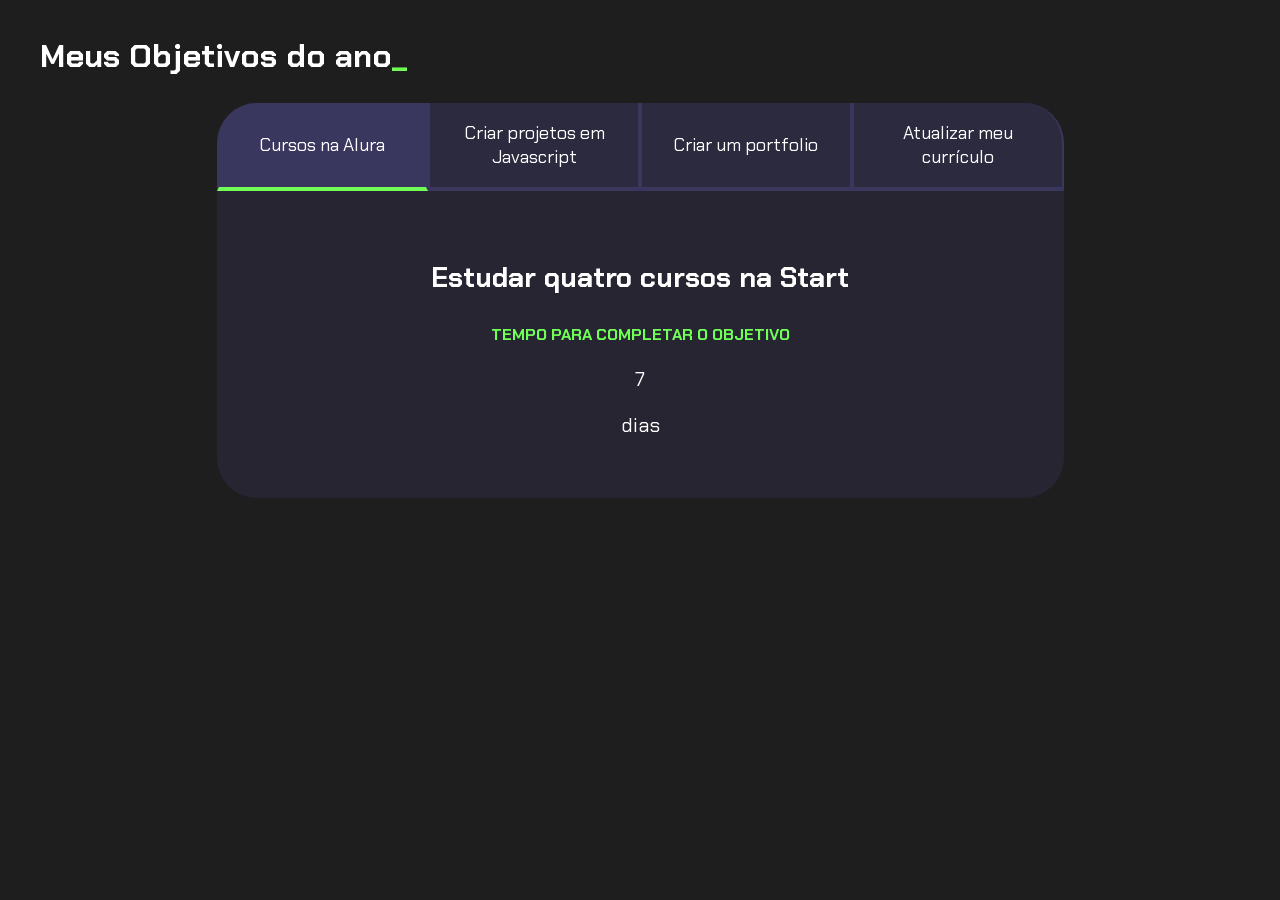
==== index.html @ e30d4508 "ssssssssssssssssssssss" ====
<!DOCTYPE html>
<html lang="pt-br">

<head>
    <meta charset="UTF-8">
    <meta name="viewport" content="width=device-width, initial-scale=1.0">
    <title>Meus objetivos do ano</title>
    <link rel="stylesheet" href="style.css">
</head>

<body>
    <section class="conteudo-principal">

        <h2 class="titulo-principal">Meus Objetivos do ano<span>_</span></h2>

        <div class="conteudo">

        <div class="botoes">
            <button class="botao ativo">Cursos na Alura</button>
            <button class="botao">Criar projetos em Javascript</button>
            <button class="botao">Criar um portfolio</button>
            <button class="botao">Atualizar meu currículo</button>
        </div>

        <div class = "abas-textos">

         <div class = "aba-conteudo ativo">
            <h3 class="aba-conteudo-titulo-principal">Estudar quatro cursos na Start</h3>
            <h4 class="aba-conteudo-titulo-secundario">Tempo para completar o objetivo</h4>
          <div class="contador">
           <div class="contador-digito">
            <p class="contador-digito-numero">7</p>
            <p class="contador-digito-texto">dias</p>

           </div>
        
         </div>

         <div class = "aba-conteudo">
            <h3 class="aba-conteudo-titulo-principal">Criar 5 projetos em JavaScript</h3>
            <h4 class="aba-conteudo-titulo-secundario">Tempo para completar o objetivo</h4>
            <div class="contador"></div>
         </div>

         <div class = "aba-conteudo">
            <h3 class="aba-conteudo-titulo-principal">Criar um portfólio com os meus 3 melhores projetos</h3>
            <h4 class="aba-conteudo-titulo-secundario">Tempo para completar o objetivo</h4>
            <div class="contador"></div>
         </div>

         <div class = "aba-conteudo">
            <h3 class="aba-conteudo-titulo-principal">Atualizar o meu currículo com os certificados da Start</h3>
            <h4 class="aba-conteudo-titulo-secundario">Tempo para completar o objetivo</h4>
            <div class="contador"></div>
         </div>
            
        </div>

        </div>

    </section>

   <script src="main.js"></script>
</body>

</html>
---- style.css ----
@import url('https://fonts.googleapis.com/css2?family=Chakra+Petch:wght@400;700&display=swap');

:root {
    --cor-de-fundo: #1E1E1E;
    --verde: #6FFF57;
    --branco: #FFFFFF;
    --botao-ativo: #3A375E;
    --botao-inativo: rgba(58, 55, 94, 0.5);
    --texto-fundo: rgba(58, 55, 94, 0.3);
}

body {
    background-color: var(--cor-de-fundo);
    color: var(--branco);
    font-family: 'Chakra Petch', sans-serif;
}


.conteudo-principal {
    display: flex;
    flex-direction: column;
    justify-content: center;
    align-items: center;
    max-width: 1200px;
    width: 100%;
    margin: 0 auto;
}

.titulo-principal {
    text-align: left;
    width: 100%;
    font-size: 32px;
}

.titulo-principal span {
    color: var(--verde);
}

.botao {
    font-family: "Chakra Petch", sans-serif;
    background-color: var(--botao-inativo);
    color: var(--branco);
    display: flex;
    justify-content: center;
    padding: 1em;
    font-size: 18px;
    align-items: center;
    width: 100%;
    border-bottom: 4px solid var(--botao-ativo);
    border-left: 2px solid var(--botao-ativo);
    border-right: 2px solid var(--botao-ativo);
    border-top: none;
}

.botao:first-child {
    border-radius: 40px 40px 0 0;
}

.botoes {
    display: block;
}

.botao.ativo{
    background-color: var(--botao-ativo);
    border-bottom: 4px solid var(--verde);
}

.aba-conteudo.ativo{
    display: block;
}

.aba-conteudo{
    display: none;
}

.aba-conteudo-titulo-principal{
    font-size: 28px;
    text-align: center;
}

.aba-conteudo-titulo-secundario{
    text-align: center;
    color: var(--verde);
    text-transform: uppercase;
}

.abas-textos{
    background-color: var(--texto-fundo);
    padding: 40px;
    border-radius: 0 0 40px 40px;
}

.contador{
    font-size: 20px;
    text-align: center;
}



@media screen and (min-width: 768px) {
    .botoes{
        display: flex;
    }
    .botao:first-child {
        border-radius: 40px 0 0 0;
    }
     .botao:last-child {
        border-radius: 0 40px 0 0;
     }
}
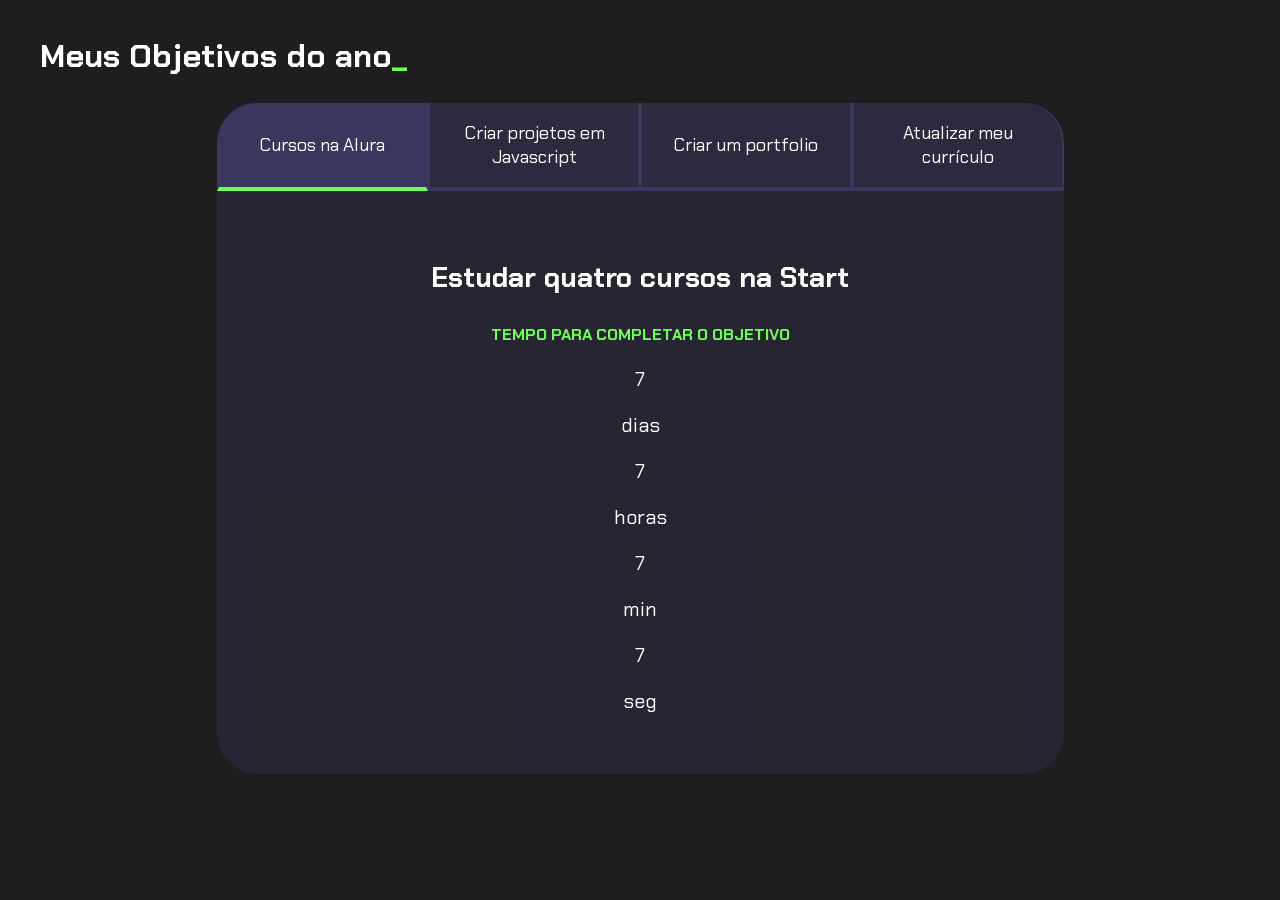
==== commit 97e2562e: "sssssssssssssssssssss" ====
--- a/index.html
+++ b/index.html
@@ -27,12 +27,30 @@
          <div class = "aba-conteudo ativo">
             <h3 class="aba-conteudo-titulo-principal">Estudar quatro cursos na Start</h3>
             <h4 class="aba-conteudo-titulo-secundario">Tempo para completar o objetivo</h4>
+
           <div class="contador">
            <div class="contador-digito">
             <p class="contador-digito-numero">7</p>
             <p class="contador-digito-texto">dias</p>
+         </div>
 
-           </div>
+         <div class="contador">
+           <div class="contador-digito">
+            <p class="contador-digito-numero">7</p>
+            <p class="contador-digito-texto">horas</p>
+         </div>
+
+         <div class="contador">
+           <div class="contador-digito">
+            <p class="contador-digito-numero">7</p>
+            <p class="contador-digito-texto">min</p>
+         </div>
+
+         <div class="contador">
+           <div class="contador-digito">
+            <p class="contador-digito-numero">7</p>
+            <p class="contador-digito-texto">seg</p>
+         </div>
         
          </div>
 
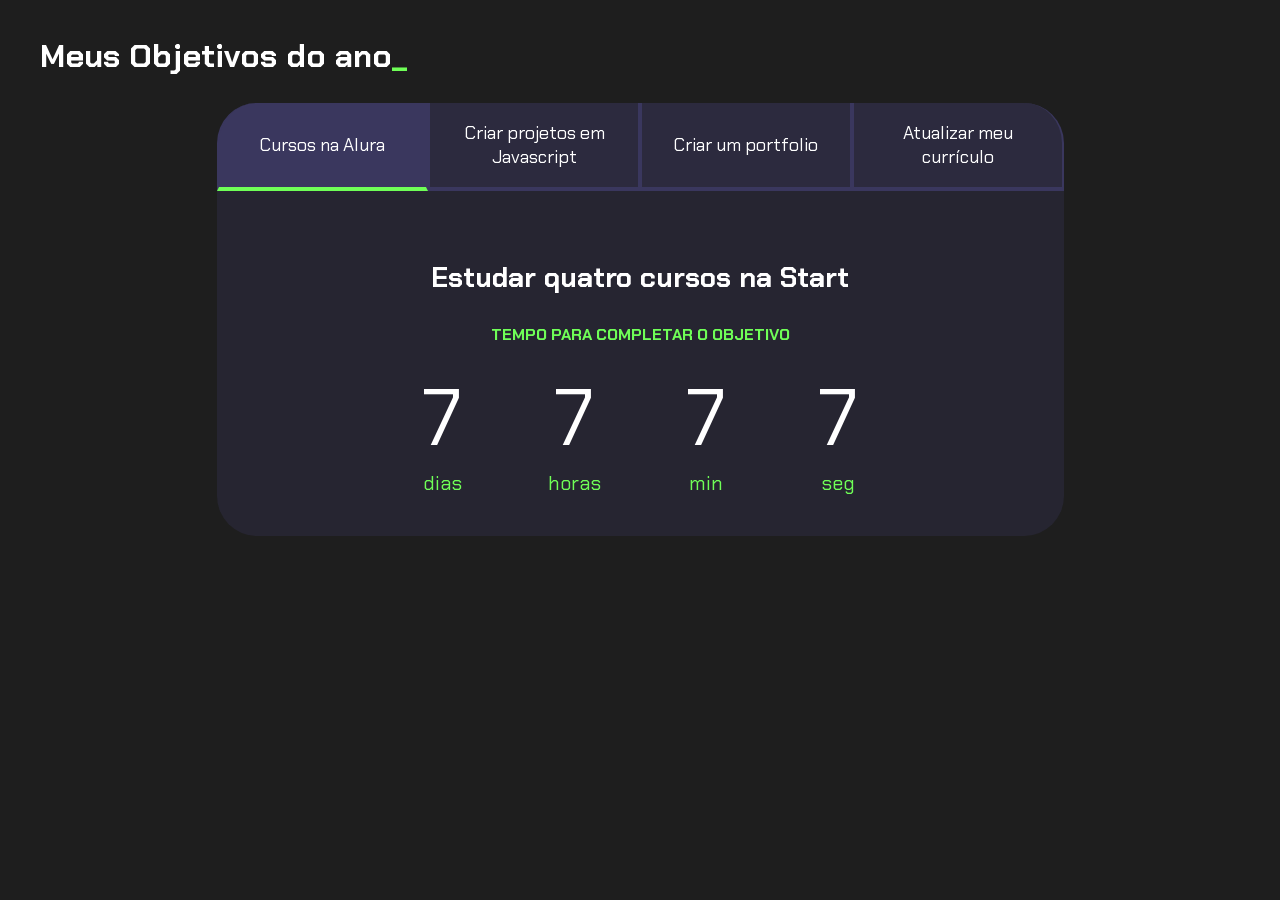
==== commit 10841486: "sssssssssssss" ====
--- a/index.html
+++ b/index.html
@@ -30,25 +30,25 @@
 
           <div class="contador">
            <div class="contador-digito">
-            <p class="contador-digito-numero">7</p>
+            <p class="contador-digito-numero" id="dias0">7</p>
             <p class="contador-digito-texto">dias</p>
          </div>
 
          <div class="contador">
            <div class="contador-digito">
-            <p class="contador-digito-numero">7</p>
+            <p class="contador-digito-numero" id="horas0">7</p>
             <p class="contador-digito-texto">horas</p>
          </div>
 
          <div class="contador">
            <div class="contador-digito">
-            <p class="contador-digito-numero">7</p>
+            <p class="contador-digito-numero" id="min0">7</p>
             <p class="contador-digito-texto">min</p>
          </div>
 
          <div class="contador">
            <div class="contador-digito">
-            <p class="contador-digito-numero">7</p>
+            <p class="contador-digito-numero" id="seg0">7</p>
             <p class="contador-digito-texto">seg</p>
          </div>
         
@@ -57,19 +57,91 @@
          <div class = "aba-conteudo">
             <h3 class="aba-conteudo-titulo-principal">Criar 5 projetos em JavaScript</h3>
             <h4 class="aba-conteudo-titulo-secundario">Tempo para completar o objetivo</h4>
-            <div class="contador"></div>
+            <div class="contador">
+             <div class="contador-digito">
+            <p class="contador-digito-numero" id="dias1">7</p>
+            <p class="contador-digito-texto">dias</p>
+         </div>
+
+         <div class="contador">
+           <div class="contador-digito">
+            <p class="contador-digito-numero" id="horas1">7</p>
+            <p class="contador-digito-texto">horas</p>
+         </div>
+
+         <div class="contador">
+           <div class="contador-digito">
+            <p class="contador-digito-numero" id="min1">7</p>
+            <p class="contador-digito-texto">min</p>
+         </div>
+
+         <div class="contador">
+           <div class="contador-digito">
+            <p class="contador-digito-numero" id="seg1">7</p>
+            <p class="contador-digito-texto">seg</p>
+         </div>
+          
+            </div>
          </div>
 
          <div class = "aba-conteudo">
             <h3 class="aba-conteudo-titulo-principal">Criar um portfólio com os meus 3 melhores projetos</h3>
             <h4 class="aba-conteudo-titulo-secundario">Tempo para completar o objetivo</h4>
-            <div class="contador"></div>
+            <div class="contador">
+               <div class="contador-digito">
+            <p class="contador-digito-numero" id="dias2">7</p>
+            <p class="contador-digito-texto">dias</p>
+         </div>
+
+         <div class="contador">
+           <div class="contador-digito">
+            <p class="contador-digito-numero" id="horas2">7</p>
+            <p class="contador-digito-texto">horas</p>
+         </div>
+
+         <div class="contador">
+           <div class="contador-digito">
+            <p class="contador-digito-numero" id="min2">7</p>
+            <p class="contador-digito-texto">min</p>
+         </div>
+
+         <div class="contador">
+           <div class="contador-digito">
+            <p class="contador-digito-numero" id="seg2">7</p>
+            <p class="contador-digito-texto">seg</p>
+         </div>
+        
+            </div>
          </div>
 
          <div class = "aba-conteudo">
             <h3 class="aba-conteudo-titulo-principal">Atualizar o meu currículo com os certificados da Start</h3>
             <h4 class="aba-conteudo-titulo-secundario">Tempo para completar o objetivo</h4>
-            <div class="contador"></div>
+            <div class="contador">
+               <div class="contador-digito">
+            <p class="contador-digito-numero" id="dias3">7</p>
+            <p class="contador-digito-texto">dias</p>
+         </div>
+
+         <div class="contador">
+           <div class="contador-digito">
+            <p class="contador-digito-numero" id="horas3">7</p>
+            <p class="contador-digito-texto">horas</p>
+         </div>
+
+         <div class="contador">
+           <div class="contador-digito">
+            <p class="contador-digito-numero" id="min3">7</p>
+            <p class="contador-digito-texto">min</p>
+         </div>
+
+         <div class="contador">
+           <div class="contador-digito">
+            <p class="contador-digito-numero" id="seg3">7</p>
+            <p class="contador-digito-texto">seg</p>
+         </div>
+        
+            </div>
          </div>
             
         </div>
--- a/style.css
+++ b/style.css
@@ -91,8 +91,26 @@
 }
 
 .contador{
+    display: flex;
+    justify-content: center;
+    flex-wrap: wrap;
+}
+
+.contador-digito{
+    padding: 0 16px;
+    text-align: center;
+    min-width: 100px;
+}
+
+.contador-digito-numero{
+    font-size: 80px;
+    margin: 0;
+}
+
+.contador-digito-texto{
+    color: var(--verde);
     font-size: 20px;
-    text-align: center;
+    margin: 0;
 }
 
 
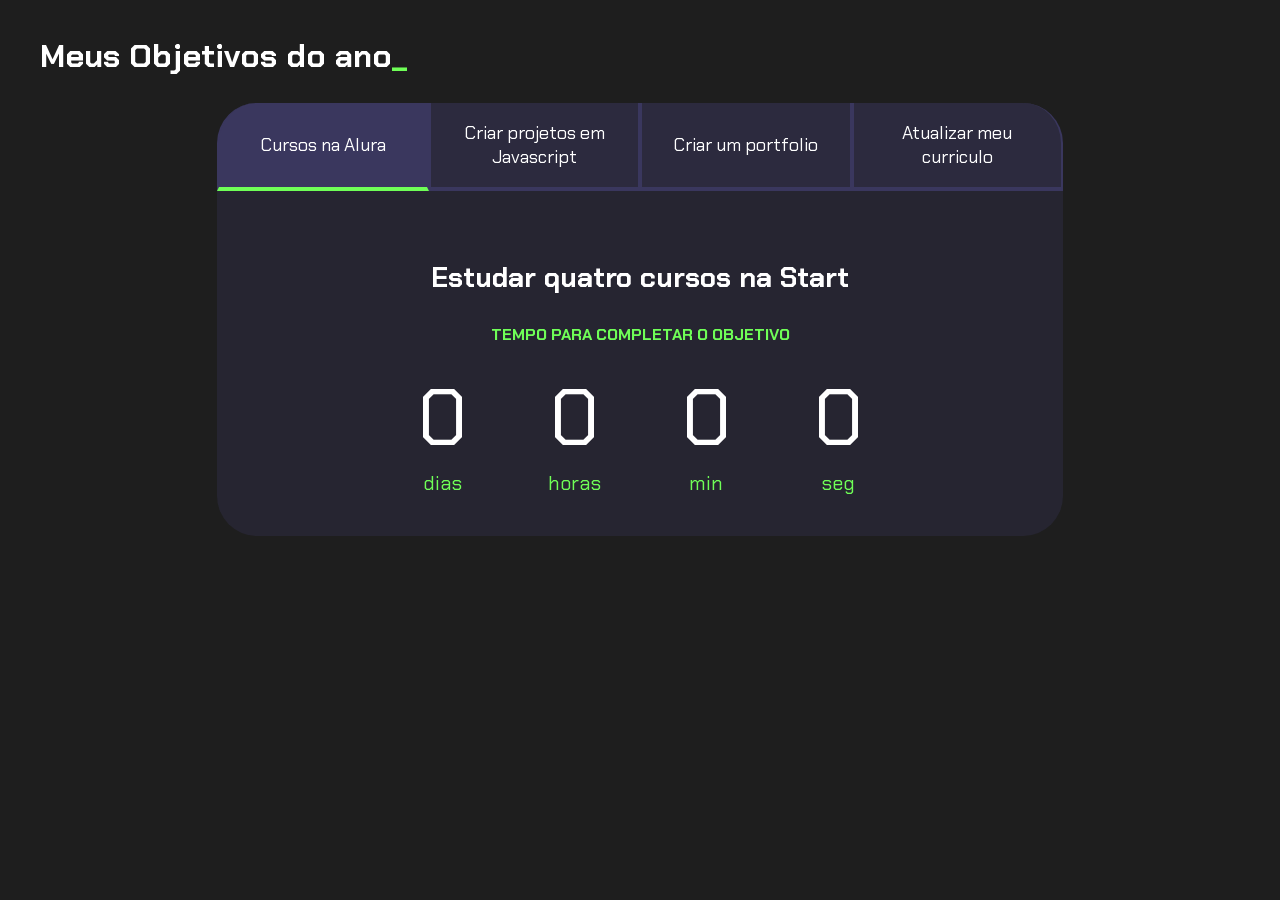
==== commit f095427d: "sssssssssssssssssssssssss" ====
--- a/index.html
+++ b/index.html
@@ -2,155 +2,125 @@
 <html lang="pt-br">
 
 <head>
-    <meta charset="UTF-8">
-    <meta name="viewport" content="width=device-width, initial-scale=1.0">
-    <title>Meus objetivos do ano</title>
-    <link rel="stylesheet" href="style.css">
+   <meta charset="UTF-8">
+   <meta name="viewport" content="width=device-width, initial-scale=1.0">
+   <title>Meus objetivos do ano</title>
+   <link rel="stylesheet" href="style.css">
 </head>
 
 <body>
-    <section class="conteudo-principal">
+   <section class="conteudo-principal">
+      <h2 class="titulo-principal">Meus Objetivos do ano<span>_</span></h2>
 
-        <h2 class="titulo-principal">Meus Objetivos do ano<span>_</span></h2>
-
-        <div class="conteudo">
-
-        <div class="botoes">
+      <div class="conteudo">
+         <div class="botoes">
             <button class="botao ativo">Cursos na Alura</button>
             <button class="botao">Criar projetos em Javascript</button>
             <button class="botao">Criar um portfolio</button>
-            <button class="botao">Atualizar meu currículo</button>
-        </div>
-
-        <div class = "abas-textos">
-
-         <div class = "aba-conteudo ativo">
-            <h3 class="aba-conteudo-titulo-principal">Estudar quatro cursos na Start</h3>
-            <h4 class="aba-conteudo-titulo-secundario">Tempo para completar o objetivo</h4>
-
-          <div class="contador">
-           <div class="contador-digito">
-            <p class="contador-digito-numero" id="dias0">7</p>
-            <p class="contador-digito-texto">dias</p>
+            <button class="botao">Atualizar meu curriculo</button>
          </div>
 
-         <div class="contador">
-           <div class="contador-digito">
-            <p class="contador-digito-numero" id="horas0">7</p>
-            <p class="contador-digito-texto">horas</p>
-         </div>
+         <div class="abas-textos">
+            <div class="aba-conteudo ativo">
+               <h3 class="aba-conteudo-titulo-principal">Estudar quatro cursos na Start</h3>
+               <h4 class="aba-conteudo-titulo-secundario">Tempo para completar o objetivo</h4>
 
-         <div class="contador">
-           <div class="contador-digito">
-            <p class="contador-digito-numero" id="min0">7</p>
-            <p class="contador-digito-texto">min</p>
-         </div>
+               <div class="contador">
+                  <div class="contador-digito">
+                     <p class="contador-digito-numero" id="dias0">0</p>
+                     <p class="contador-digito-texto">dias</p>
+                  </div>
+                  <div class="contador-digito">
+                     <p class="contador-digito-numero" id="horas0">0</p>
+                     <p class="contador-digito-texto">horas</p>
+                  </div>
+                  <div class="contador-digito">
+                     <p class="contador-digito-numero" id="min0">0</p>
+                     <p class="contador-digito-texto">min</p>
+                  </div>
+                  <div class="contador-digito">
+                     <p class="contador-digito-numero" id="seg0">0</p>
+                     <p class="contador-digito-texto">seg</p>
+                  </div>
+               </div>
+            </div>
 
-         <div class="contador">
-           <div class="contador-digito">
-            <p class="contador-digito-numero" id="seg0">7</p>
-            <p class="contador-digito-texto">seg</p>
-         </div>
-        
-         </div>
+            <div class="aba-conteudo">
+               <h3 class="aba-conteudo-titulo-principal">Criar 5 projetos em JavaScript</h3>
+               <h4 class="aba-conteudo-titulo-secundario">Tempo para completar o objetivo</h4>
 
-         <div class = "aba-conteudo">
-            <h3 class="aba-conteudo-titulo-principal">Criar 5 projetos em JavaScript</h3>
-            <h4 class="aba-conteudo-titulo-secundario">Tempo para completar o objetivo</h4>
-            <div class="contador">
-             <div class="contador-digito">
-            <p class="contador-digito-numero" id="dias1">7</p>
-            <p class="contador-digito-texto">dias</p>
-         </div>
+               <div class="contador">
+                  <div class="contador-digito">
+                     <p class="contador-digito-numero" id="dias1">0</p>
+                     <p class="contador-digito-texto">dias</p>
+                  </div>
+                  <div class="contador-digito">
+                     <p class="contador-digito-numero" id="horas1">0</p>
+                     <p class="contador-digito-texto">horas</p>
+                  </div>
+                  <div class="contador-digito">
+                     <p class="contador-digito-numero" id="min1">0</p>
+                     <p class="contador-digito-texto">min</p>
+                  </div>
+                  <div class="contador-digito">
+                     <p class="contador-digito-numero" id="seg1">0</p>
+                     <p class="contador-digito-texto">seg</p>
+                  </div>
+               </div>
+            </div>
 
-         <div class="contador">
-           <div class="contador-digito">
-            <p class="contador-digito-numero" id="horas1">7</p>
-            <p class="contador-digito-texto">horas</p>
-         </div>
+            <div class="aba-conteudo">
+               <h3 class="aba-conteudo-titulo-principal">Criar um portfolio com os meus 3 melhores projetos</h3>
+               <h4 class="aba-conteudo-titulo-secundario">Tempo para completar o objetivo</h4>
 
-         <div class="contador">
-           <div class="contador-digito">
-            <p class="contador-digito-numero" id="min1">7</p>
-            <p class="contador-digito-texto">min</p>
-         </div>
+               <div class="contador">
+                  <div class="contador-digito">
+                     <p class="contador-digito-numero" id="dias2">0</p>
+                     <p class="contador-digito-texto">dias</p>
+                  </div>
+                  <div class="contador-digito">
+                     <p class="contador-digito-numero" id="horas2">0</p>
+                     <p class="contador-digito-texto">horas</p>
+                  </div>
+                  <div class="contador-digito">
+                     <p class="contador-digito-numero" id="min2">0</p>
+                     <p class="contador-digito-texto">min</p>
+                  </div>
+                  <div class="contador-digito">
+                     <p class="contador-digito-numero" id="seg2">0</p>
+                     <p class="contador-digito-texto">seg</p>
+                  </div>
+               </div>
+            </div>
 
-         <div class="contador">
-           <div class="contador-digito">
-            <p class="contador-digito-numero" id="seg1">7</p>
-            <p class="contador-digito-texto">seg</p>
-         </div>
-          
+            <div class="aba-conteudo">
+               <h3 class="aba-conteudo-titulo-principal">Atualizar o meu curriculo com os certificados da Start</h3>
+               <h4 class="aba-conteudo-titulo-secundario">Tempo para completar o objetivo</h4>
+
+               <div class="contador">
+                  <div class="contador-digito">
+                     <p class="contador-digito-numero" id="dias3">0</p>
+                     <p class="contador-digito-texto">dias</p>
+                  </div>
+                  <div class="contador-digito">
+                     <p class="contador-digito-numero" id="horas3">0</p>
+                     <p class="contador-digito-texto">horas</p>
+                  </div>
+                  <div class="contador-digito">
+                     <p class="contador-digito-numero" id="min3">0</p>
+                     <p class="contador-digito-texto">min</p>
+                  </div>
+                  <div class="contador-digito">
+                     <p class="contador-digito-numero" id="seg3">0</p>
+                     <p class="contador-digito-texto">seg</p>
+                  </div>
+               </div>
             </div>
          </div>
-
-         <div class = "aba-conteudo">
-            <h3 class="aba-conteudo-titulo-principal">Criar um portfólio com os meus 3 melhores projetos</h3>
-            <h4 class="aba-conteudo-titulo-secundario">Tempo para completar o objetivo</h4>
-            <div class="contador">
-               <div class="contador-digito">
-            <p class="contador-digito-numero" id="dias2">7</p>
-            <p class="contador-digito-texto">dias</p>
-         </div>
-
-         <div class="contador">
-           <div class="contador-digito">
-            <p class="contador-digito-numero" id="horas2">7</p>
-            <p class="contador-digito-texto">horas</p>
-         </div>
-
-         <div class="contador">
-           <div class="contador-digito">
-            <p class="contador-digito-numero" id="min2">7</p>
-            <p class="contador-digito-texto">min</p>
-         </div>
-
-         <div class="contador">
-           <div class="contador-digito">
-            <p class="contador-digito-numero" id="seg2">7</p>
-            <p class="contador-digito-texto">seg</p>
-         </div>
-        
-            </div>
-         </div>
-
-         <div class = "aba-conteudo">
-            <h3 class="aba-conteudo-titulo-principal">Atualizar o meu currículo com os certificados da Start</h3>
-            <h4 class="aba-conteudo-titulo-secundario">Tempo para completar o objetivo</h4>
-            <div class="contador">
-               <div class="contador-digito">
-            <p class="contador-digito-numero" id="dias3">7</p>
-            <p class="contador-digito-texto">dias</p>
-         </div>
-
-         <div class="contador">
-           <div class="contador-digito">
-            <p class="contador-digito-numero" id="horas3">7</p>
-            <p class="contador-digito-texto">horas</p>
-         </div>
-
-         <div class="contador">
-           <div class="contador-digito">
-            <p class="contador-digito-numero" id="min3">7</p>
-            <p class="contador-digito-texto">min</p>
-         </div>
-
-         <div class="contador">
-           <div class="contador-digito">
-            <p class="contador-digito-numero" id="seg3">7</p>
-            <p class="contador-digito-texto">seg</p>
-         </div>
-        
-            </div>
-         </div>
-            
-        </div>
-
-        </div>
-
-    </section>
+      </div>
+   </section>
 
    <script src="main.js"></script>
 </body>
 
-</html>+</html>
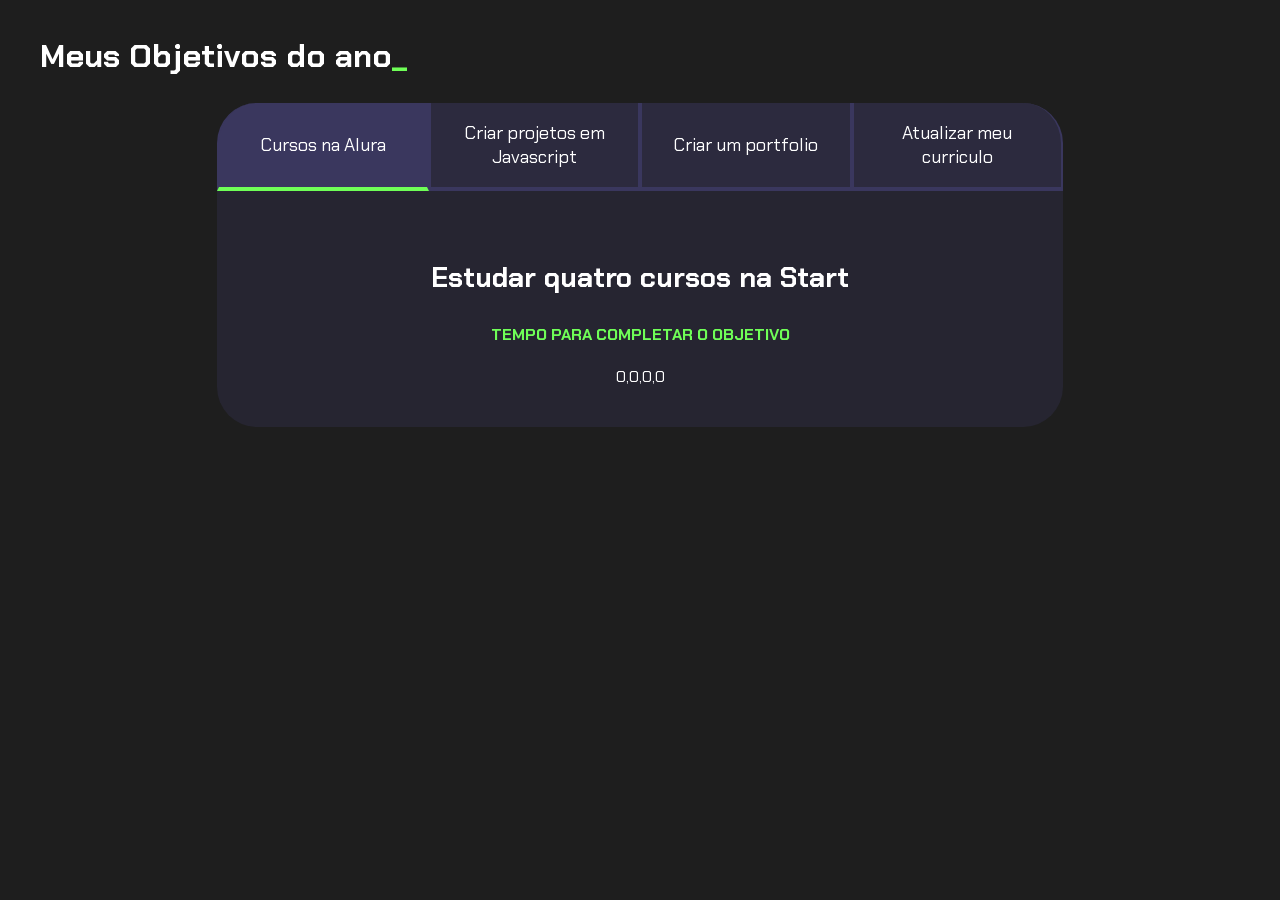
==== commit 33f36bb1: "ssssssssssssssssssssssssssssss" ====
--- a/index.html
+++ b/index.html
@@ -51,19 +51,19 @@
 
                <div class="contador">
                   <div class="contador-digito">
-                     <p class="contador-digito-numero" id="dias1">0</p>
+                     <p class="contador-digito-numero" id="dias1">1</p>
                      <p class="contador-digito-texto">dias</p>
                   </div>
                   <div class="contador-digito">
-                     <p class="contador-digito-numero" id="horas1">0</p>
+                     <p class="contador-digito-numero" id="horas1">1</p>
                      <p class="contador-digito-texto">horas</p>
                   </div>
                   <div class="contador-digito">
-                     <p class="contador-digito-numero" id="min1">0</p>
+                     <p class="contador-digito-numero" id="min1">1</p>
                      <p class="contador-digito-texto">min</p>
                   </div>
                   <div class="contador-digito">
-                     <p class="contador-digito-numero" id="seg1">0</p>
+                     <p class="contador-digito-numero" id="seg1">1</p>
                      <p class="contador-digito-texto">seg</p>
                   </div>
                </div>
@@ -75,19 +75,19 @@
 
                <div class="contador">
                   <div class="contador-digito">
-                     <p class="contador-digito-numero" id="dias2">0</p>
+                     <p class="contador-digito-numero" id="dias2">2</p>
                      <p class="contador-digito-texto">dias</p>
                   </div>
                   <div class="contador-digito">
-                     <p class="contador-digito-numero" id="horas2">0</p>
+                     <p class="contador-digito-numero" id="horas2">2</p>
                      <p class="contador-digito-texto">horas</p>
                   </div>
                   <div class="contador-digito">
-                     <p class="contador-digito-numero" id="min2">0</p>
+                     <p class="contador-digito-numero" id="min2">2</p>
                      <p class="contador-digito-texto">min</p>
                   </div>
                   <div class="contador-digito">
-                     <p class="contador-digito-numero" id="seg2">0</p>
+                     <p class="contador-digito-numero" id="seg2">2</p>
                      <p class="contador-digito-texto">seg</p>
                   </div>
                </div>
@@ -99,19 +99,19 @@
 
                <div class="contador">
                   <div class="contador-digito">
-                     <p class="contador-digito-numero" id="dias3">0</p>
+                     <p class="contador-digito-numero" id="dias3">3</p>
                      <p class="contador-digito-texto">dias</p>
                   </div>
                   <div class="contador-digito">
-                     <p class="contador-digito-numero" id="horas3">0</p>
+                     <p class="contador-digito-numero" id="horas3">3</p>
                      <p class="contador-digito-texto">horas</p>
                   </div>
                   <div class="contador-digito">
-                     <p class="contador-digito-numero" id="min3">0</p>
+                     <p class="contador-digito-numero" id="min3">3</p>
                      <p class="contador-digito-texto">min</p>
                   </div>
                   <div class="contador-digito">
-                     <p class="contador-digito-numero" id="seg3">0</p>
+                     <p class="contador-digito-numero" id="seg3">3</p>
                      <p class="contador-digito-texto">seg</p>
                   </div>
                </div>
